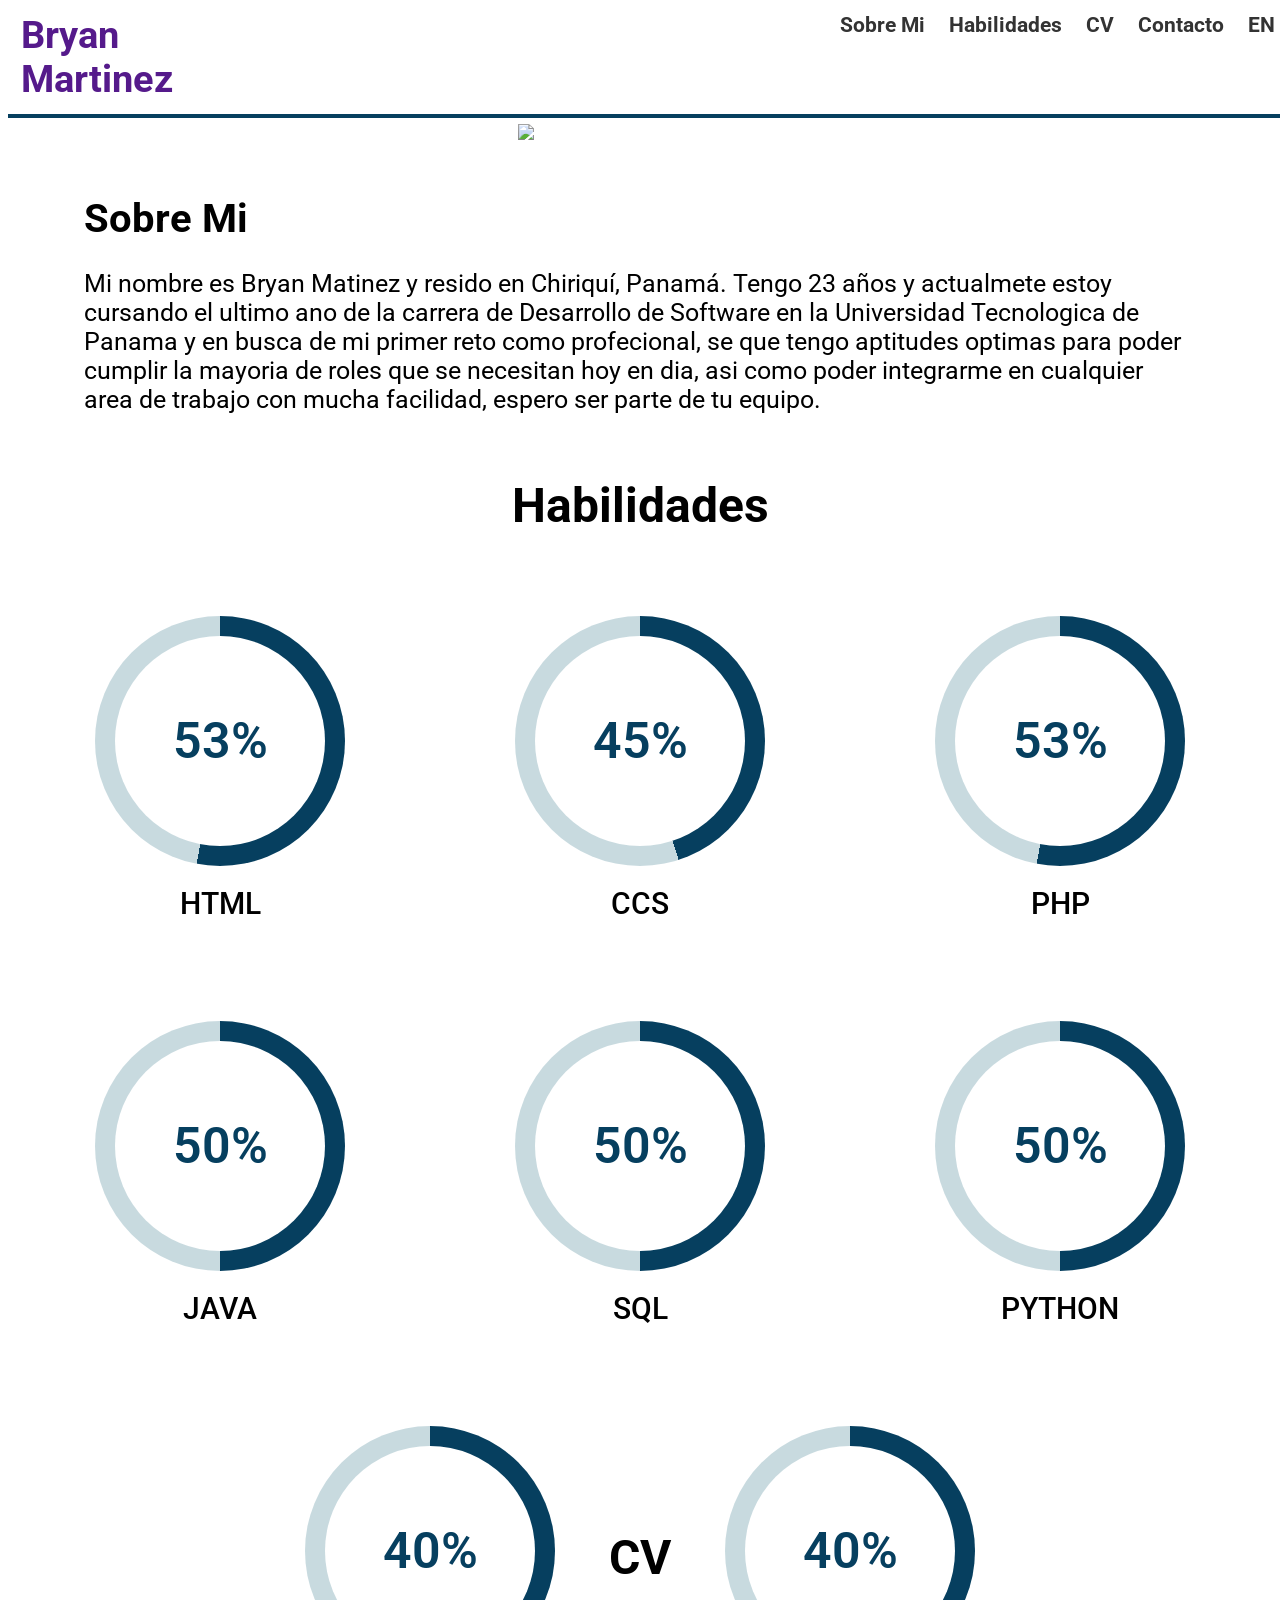
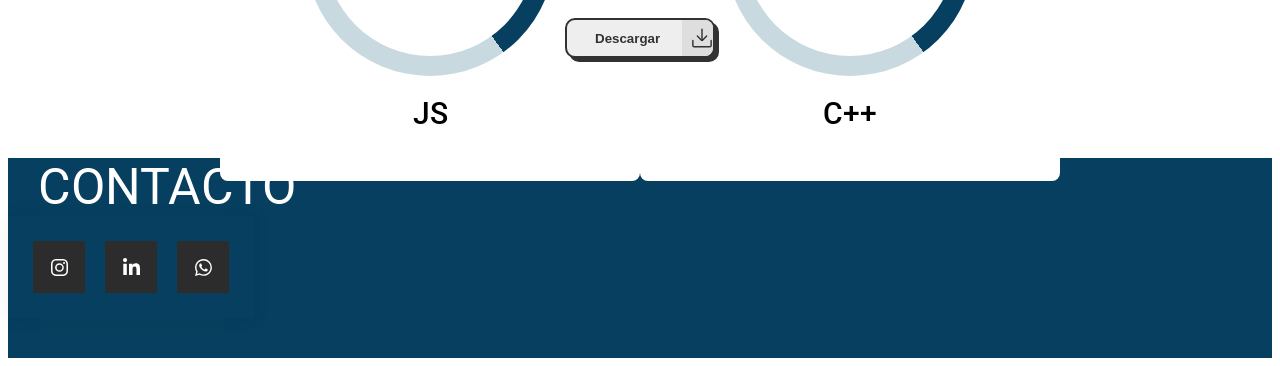
==== index.html @ da63f80b "Add files via upload" ====
<html lang="es">
    ,<head>
        <meta charset="utf-8">
        <meta http-equiv="X-UA-Compatible" content="IE=edge">
        <link rel="stylesheet" href="style.css">
        <title> Bryan Martinez</title>      
        <link rel="preconnect" href="https://fonts.gstatic.com" crossorigin>
        <link href="https://fonts.googleapis.com/css2?family=Chakra+Petch:ital,wght@0,300;1,400&family=Nunito:wght@200&family=Nuosu+SIL&family=Poppins:ital,wght@0,400;1,300;1,400&family=Roboto:ital,wght@0,100;1,300&display=swap" rel="stylesheet">

    <body>  
        <header>
            <div class="content-header">

                
                <label for="menu">
                    <a href="" class="logo">Bryan Martinez</a>
                    <img src="logo/product_10564395.png" class="img" alt="">
                </label>
                
                <nav class="nav"> 
                    <li><a href="#me"> Sobre Mi </a></li>
                    <li><a href="#"> Habilidades </a></li>
                    <li><a href="#"> CV </a></li>
                    <li><a href="#"> Contacto </a></li>
                    <li><a href="en/index.html">EN</a></li>
                  
                </nav>
            </div>
        </header>

        <div class="content">
            <img src="recurses/es.png">
            <div class="r">
                <img class="me1" src="/recurses/me.png">
            </div>
            <div class="hello">¡Hola, Soy Bryan! </div>
              
            <div class="l"> 
                <h1 class="me"> Sobre Mi </h1>
                <a class="me-1" >Mi nombre es Bryan Matinez y resido en Chiriquí, Panamá. Tengo 23 años y actualmete estoy cursando el ultimo ano de la carrera de Desarrollo de Software en la Universidad Tecnologica 
                de Panama y en busca de mi primer reto como profecional, se que tengo aptitudes optimas para poder cumplir la mayoria de roles que se necesitan hoy en dia, asi como poder
                integrarme en cualquier area de trabajo con mucha facilidad, espero ser parte de tu equipo. </a>
            </div>
           
        </div>

            <h1 class="sk"> Habilidades </h1>
        
            <div class="bds">
                <div class="container" data-percent="75">
                    <div class="circular-progress"  >
                        <span class="progress-bar">0%</span>
                    </div>
                  <span class="text">HTML</span>
                </div>

                <div class="container" data-percent="45">
                    <div class="circular-progress" >
                        <span class="progress-bar">45%</span>
                    </div>
                  <span class="text">CCS</span>
                </div>

                <div class="container" data-percent="60">
                    <div class="circular-progress" >
                        <span class="progress-bar">60%</span>
                    </div>
                  <span class="text">PHP</span>
                </div>

                <div class="container" data-percent="50">
                    <div class="circular-progress" >
                        <span class="progress-bar">50%</span>
                    </div>
                  <span class="text">JAVA</span>
                </div>

                <div class="container" data-percent="50">
                    <div class="circular-progress" >
                        <span class="progress-bar">50%</span>
                    </div>
                  <span class="text">SQL</span>
                </div>
                <div class="container" data-percent="50">
                    <div class="circular-progress" >
                        <span class="progress-bar">50%</span>
                    </div>
                  <span class="text">PYTHON</span>
                </div>
                <div class="container" data-percent="40" >
                    <div class="circular-progress" >
                        <span class="progress-bar">40%</span>
                    </div>
                  <span class="text">JS</span>
                </div>
                <div class="container"data-percent="40">
                    <div class="circular-progress" >
                        <span class="progress-bar">40%</span>
                    </div>
                  <span class="text">C++</span>
                </div>

            </div>
            

            <h1 class="sk"> CV </h1>
            <button   class="button" type="button" id="descargar">
                <span class="button__text">Descargar</span>
                <span class="button__icon"><svg xmlns="http://www.w3.org/2000/svg" viewBox="0 0 35 35" id="bdd05811-e15d-428c-bb53-8661459f9307" data-name="Layer 2" class="svg"><path d="M17.5,22.131a1.249,1.249,0,0,1-1.25-1.25V2.187a1.25,1.25,0,0,1,2.5,0V20.881A1.25,1.25,0,0,1,17.5,22.131Z"></path><path d="M17.5,22.693a3.189,3.189,0,0,1-2.262-.936L8.487,15.006a1.249,1.249,0,0,1,1.767-1.767l6.751,6.751a.7.7,0,0,0,.99,0l6.751-6.751a1.25,1.25,0,0,1,1.768,1.767l-6.752,6.751A3.191,3.191,0,0,1,17.5,22.693Z"></path><path d="M31.436,34.063H3.564A3.318,3.318,0,0,1,.25,30.749V22.011a1.25,1.25,0,0,1,2.5,0v8.738a.815.815,0,0,0,.814.814H31.436a.815.815,0,0,0,.814-.814V22.011a1.25,1.25,0,1,1,2.5,0v8.738A3.318,3.318,0,0,1,31.436,34.063Z"></path></svg></span>
              </button>
         
              
            <script src="script.js"></script>

            <div class="pie">
                <hi class="last">CONTACTO</hi>
                
                <div class="card">
                    <a href="#" class="socialContainer containerOne">
                      <svg class="socialSvg instagramSvg" viewBox="0 0 16 16"> <path d="M8 0C5.829 0 5.556.01 4.703.048 3.85.088 3.269.222 2.76.42a3.917 3.917 0 0 0-1.417.923A3.927 3.927 0 0 0 .42 2.76C.222 3.268.087 3.85.048 4.7.01 5.555 0 5.827 0 8.001c0 2.172.01 2.444.048 3.297.04.852.174 1.433.372 1.942.205.526.478.972.923 1.417.444.445.89.719 1.416.923.51.198 1.09.333 1.942.372C5.555 15.99 5.827 16 8 16s2.444-.01 3.298-.048c.851-.04 1.434-.174 1.943-.372a3.916 3.916 0 0 0 1.416-.923c.445-.445.718-.891.923-1.417.197-.509.332-1.09.372-1.942C15.99 10.445 16 10.173 16 8s-.01-2.445-.048-3.299c-.04-.851-.175-1.433-.372-1.941a3.926 3.926 0 0 0-.923-1.417A3.911 3.911 0 0 0 13.24.42c-.51-.198-1.092-.333-1.943-.372C10.443.01 10.172 0 7.998 0h.003zm-.717 1.442h.718c2.136 0 2.389.007 3.232.046.78.035 1.204.166 1.486.275.373.145.64.319.92.599.28.28.453.546.598.92.11.281.24.705.275 1.485.039.843.047 1.096.047 3.231s-.008 2.389-.047 3.232c-.035.78-.166 1.203-.275 1.485a2.47 2.47 0 0 1-.599.919c-.28.28-.546.453-.92.598-.28.11-.704.24-1.485.276-.843.038-1.096.047-3.232.047s-2.39-.009-3.233-.047c-.78-.036-1.203-.166-1.485-.276a2.478 2.478 0 0 1-.92-.598 2.48 2.48 0 0 1-.6-.92c-.109-.281-.24-.705-.275-1.485-.038-.843-.046-1.096-.046-3.233 0-2.136.008-2.388.046-3.231.036-.78.166-1.204.276-1.486.145-.373.319-.64.599-.92.28-.28.546-.453.92-.598.282-.11.705-.24 1.485-.276.738-.034 1.024-.044 2.515-.045v.002zm4.988 1.328a.96.96 0 1 0 0 1.92.96.96 0 0 0 0-1.92zm-4.27 1.122a4.109 4.109 0 1 0 0 8.217 4.109 4.109 0 0 0 0-8.217zm0 1.441a2.667 2.667 0 1 1 0 5.334 2.667 2.667 0 0 1 0-5.334z"></path> </svg>
                    </a>
                    
                  
                      
                    <a href="#" class="socialContainer containerThree">
                      <svg class="socialSvg linkdinSvg" viewBox="0 0 448 512"><path d="M100.28 448H7.4V148.9h92.88zM53.79 108.1C24.09 108.1 0 83.5 0 53.8a53.79 53.79 0 0 1 107.58 0c0 29.7-24.1 54.3-53.79 54.3zM447.9 448h-92.68V302.4c0-34.7-.7-79.2-48.29-79.2-48.29 0-55.69 37.7-55.69 76.7V448h-92.78V148.9h89.08v40.8h1.3c12.4-23.5 42.69-48.3 87.88-48.3 94 0 111.28 61.9 111.28 142.3V448z"></path></svg>
                    </a>
                    
                    <a href="#" class="socialContainer containerFour">
                      <svg class="socialSvg whatsappSvg" viewBox="0 0 16 16"> <path d="M13.601 2.326A7.854 7.854 0 0 0 7.994 0C3.627 0 .068 3.558.064 7.926c0 1.399.366 2.76 1.057 3.965L0 16l4.204-1.102a7.933 7.933 0 0 0 3.79.965h.004c4.368 0 7.926-3.558 7.93-7.93A7.898 7.898 0 0 0 13.6 2.326zM7.994 14.521a6.573 6.573 0 0 1-3.356-.92l-.24-.144-2.494.654.666-2.433-.156-.251a6.56 6.56 0 0 1-1.007-3.505c0-3.626 2.957-6.584 6.591-6.584a6.56 6.56 0 0 1 4.66 1.931 6.557 6.557 0 0 1 1.928 4.66c-.004 3.639-2.961 6.592-6.592 6.592zm3.615-4.934c-.197-.099-1.17-.578-1.353-.646-.182-.065-.315-.099-.445.099-.133.197-.513.646-.627.775-.114.133-.232.148-.43.05-.197-.1-.836-.308-1.592-.985-.59-.525-.985-1.175-1.103-1.372-.114-.198-.011-.304.088-.403.087-.088.197-.232.296-.346.1-.114.133-.198.198-.33.065-.134.034-.248-.015-.347-.05-.099-.445-1.076-.612-1.47-.16-.389-.323-.335-.445-.34-.114-.007-.247-.007-.38-.007a.729.729 0 0 0-.529.247c-.182.198-.691.677-.691 1.654 0 .977.71 1.916.81 2.049.098.133 1.394 2.132 3.383 2.992.47.205.84.326 1.129.418.475.152.904.129 1.246.08.38-.058 1.171-.48 1.338-.943.164-.464.164-.86.114-.943-.049-.084-.182-.133-.38-.232z"></path> </svg>
                    </a>
                  </div>  
            </div>
    </body>
    
    
</html>
---- style.css ----
body{
    font-family: 'Chakra Petch', sans-serif;
    font-family: 'Nunito', sans-serif;
    font-family: 'Nuosu SIL', sans-serif;
    font-family: 'Poppins', sans-serif;
    font-family: 'Roboto', sans-serif;
   
}

header {
    background-color: #ffffff;
    font: center;
    padding: 13px;
    border-bottom: 4px solid #063f5f;
    position: fixed;
    width: 98%;;
    font-weight:bold;
    margin-top: -27px;
    text-decoration: none;
    z-index: 1000
    
    
  }
  
.content-header {
    display: flex;
    justify-content: space-between;
  }
  
.logo {
    font-size: 38;
    text-decoration: none;
    
  }
  
.nav {
    list-style: none;
    margin: 0;
    padding: 0;
  }
  
.nav li {
    display: inline-block;
    margin-left: 20px;
  }
  
.nav a {
    text-decoration: none;
    color: #333;
    font-size: 21;
    font-weight: bold;
  }
  
.nav a:hover {
    color: #000;
  }
  
.img {
  display:inline-flex;
  margin:-22px;
  margin-left: 0px;
  
}


.boton-idioma {
    
    border: #ffffff;
    padding: 0.75em 1.5em;
    background: #ffffff;
  
    
}
  
  .content{
    display:table;
    margin: auto !important;
    margin-top: 70px !important;
    max-width: 88%;
  }
.me{
    font-size: 40px;
    float: left !important;
}

.me-1{
    margin: auto !important;
    font-size: 25px;
    float: left !important;
    
}

.me1{
    margin-top: 1%;
    margin-left:39%;
    margin-right: auto;
}

.hello {
    font-size: 24px;
    color: #000;
    font-weight: bold;
    text-align: center;
  }
  
  .hello {
    opacity: 0;
    animation: hello 3s ease-in-out infinite;
  }
  
  @keyframes hello {
    0% {
      opacity: 0;
    }
    50% {
      opacity: 1;
    }
    100% {
      opacity: 0;
    }
  }


  .sk {
    margin-top: 5% !important;
    font-size: 48px;
    font-weight: bold;
    text-align: center;
    animation: sk-typing 10s infinite;
    position: relative;
    z-index: 999; /* Ajusta el valor para que sea menor que el z-index del header */
  }
  
  @keyframes sk-typing {
    0% {
      opacity: 0;
      transform: translateY(-20px);
    }
  }

  .container{
    
    background: #ffffff;
    display: flex;
    width: 420px;
    padding: 50px 0;
    border-radius: 8px;
    flex-direction: column;
    align-items: center;
    row-gap: 20px;
   
  }

  .bds{
    height: 100vh;
    display: flex;
    align-items: center;
    justify-content: center;
    background: #ffffff;
    flex-wrap: wrap;
    row-gap: 0px;
    

  }
  .circular-progress{
    position: relative;
    height: 250px;
    width: 250px;
    background-color: #063f5f;
    border-radius: 50%;
    background: conic-gradient( #063f5f 3.6deg, #c8dadf 0deg);
    display: flex;
    align-items: center;
    justify-content: center;

   
   
  }

  .circular-progress::before{
    content: "";
    position: absolute;
    height: 210px;
    width: 210px;
    border-radius: 50%;
    background-color: #ffffff;
  }

.progress-bar{
  position: relative;
  font-size: 50px;
  font-weight: 600 ;
  color: 063f5f;
}

.text{
  font-size: 30px;
  font-weight: 500;
}


.button {
  margin: 0 auto;
  --main-focus: #2d8cf0;
  --font-color: #323232;
  --bg-color-sub: #dedede;
  --bg-color: #eee;
  --main-color: #323232;
  position: relative;
  width: 150px;
  height: 40px;
  cursor: pointer;
  display: flex;
  align-items: center;
  border: 2px solid var(--main-color);
  box-shadow: 4px 4px var(--main-color);
  background-color: var(--bg-color);
  border-radius: 10px;
  overflow: hidden;
}

.button, .button__icon, .button__text {
  transition: all 0.3s;
}

.button .button__text {
  transform: translateX(22px);
  color: var(--font-color);
  font-weight: 600;
}

.button .button__icon {
  position: absolute;
  transform: translateX(109px);
  height: 100%;
  width: 39px;
  background-color: var(--bg-color-sub);
  display: flex;
  align-items: center;
  justify-content: center;
}

.button .svg {
  width: 20px;
  fill: var(--main-color);
}

.button:hover {
  background: var(--bg-color);
}

.button:hover .button__text {
  color: transparent;
}

.button:hover .button__icon {
  width: 148px;
  transform: translateX(0);
}

.button:active {
  transform: translate(3px, 3px);
  box-shadow: 0px 0px var(--main-color);
}

.pie{
  background-color: #063f5f;
  height: 200px;
  align-items: center;
  margin-top: 100px;
}

.last{
  color: white;
  font-size: 50px;
  margin: 30px;
 

}

.card {
  width: fit-content;
  height: fit-content;
  background-color: rgb(6 63 95);
  display: flex;
  align-items: center;
  justify-content: center;
  padding: 25px 25px;
  gap: 20px;
  box-shadow: 0px 0px 20px rgba(0, 0, 0, 0.055);
}

/* for all social containers*/
.socialContainer {
  width: 52px;
  height: 52px;
  background-color: rgb(44, 44, 44);
  display: flex;
  align-items: center;
  justify-content: center;
  overflow: hidden;
  transition-duration: .3s;
}
/* instagram*/
.containerOne:hover {
  background-color: #d62976;
  transition-duration: .3s;
}
/* twitter*/
.containerTwo:hover {
  background-color: #00acee;
  transition-duration: .3s;
}
/* linkdin*/
.containerThree:hover {
  background-color: #0072b1;
  transition-duration: .3s;
}
/* Whatsapp*/
.containerFour:hover {
  background-color: #128C7E;
  transition-duration: .3s;
}

.socialContainer:active {
  transform: scale(0.9);
  transition-duration: .3s;
}

.socialSvg {
  width: 17px;
}

.socialSvg path {
  fill: rgb(255, 255, 255);
}

.socialContainer:hover .socialSvg {
  animation: slide-in-top 0.3s both;
}

@keyframes slide-in-top {
  0% {
    transform: translateY(-50px);
    opacity: 0;
  }

  100% {
    transform: translateY(0);
    opacity: 1;
  }
}
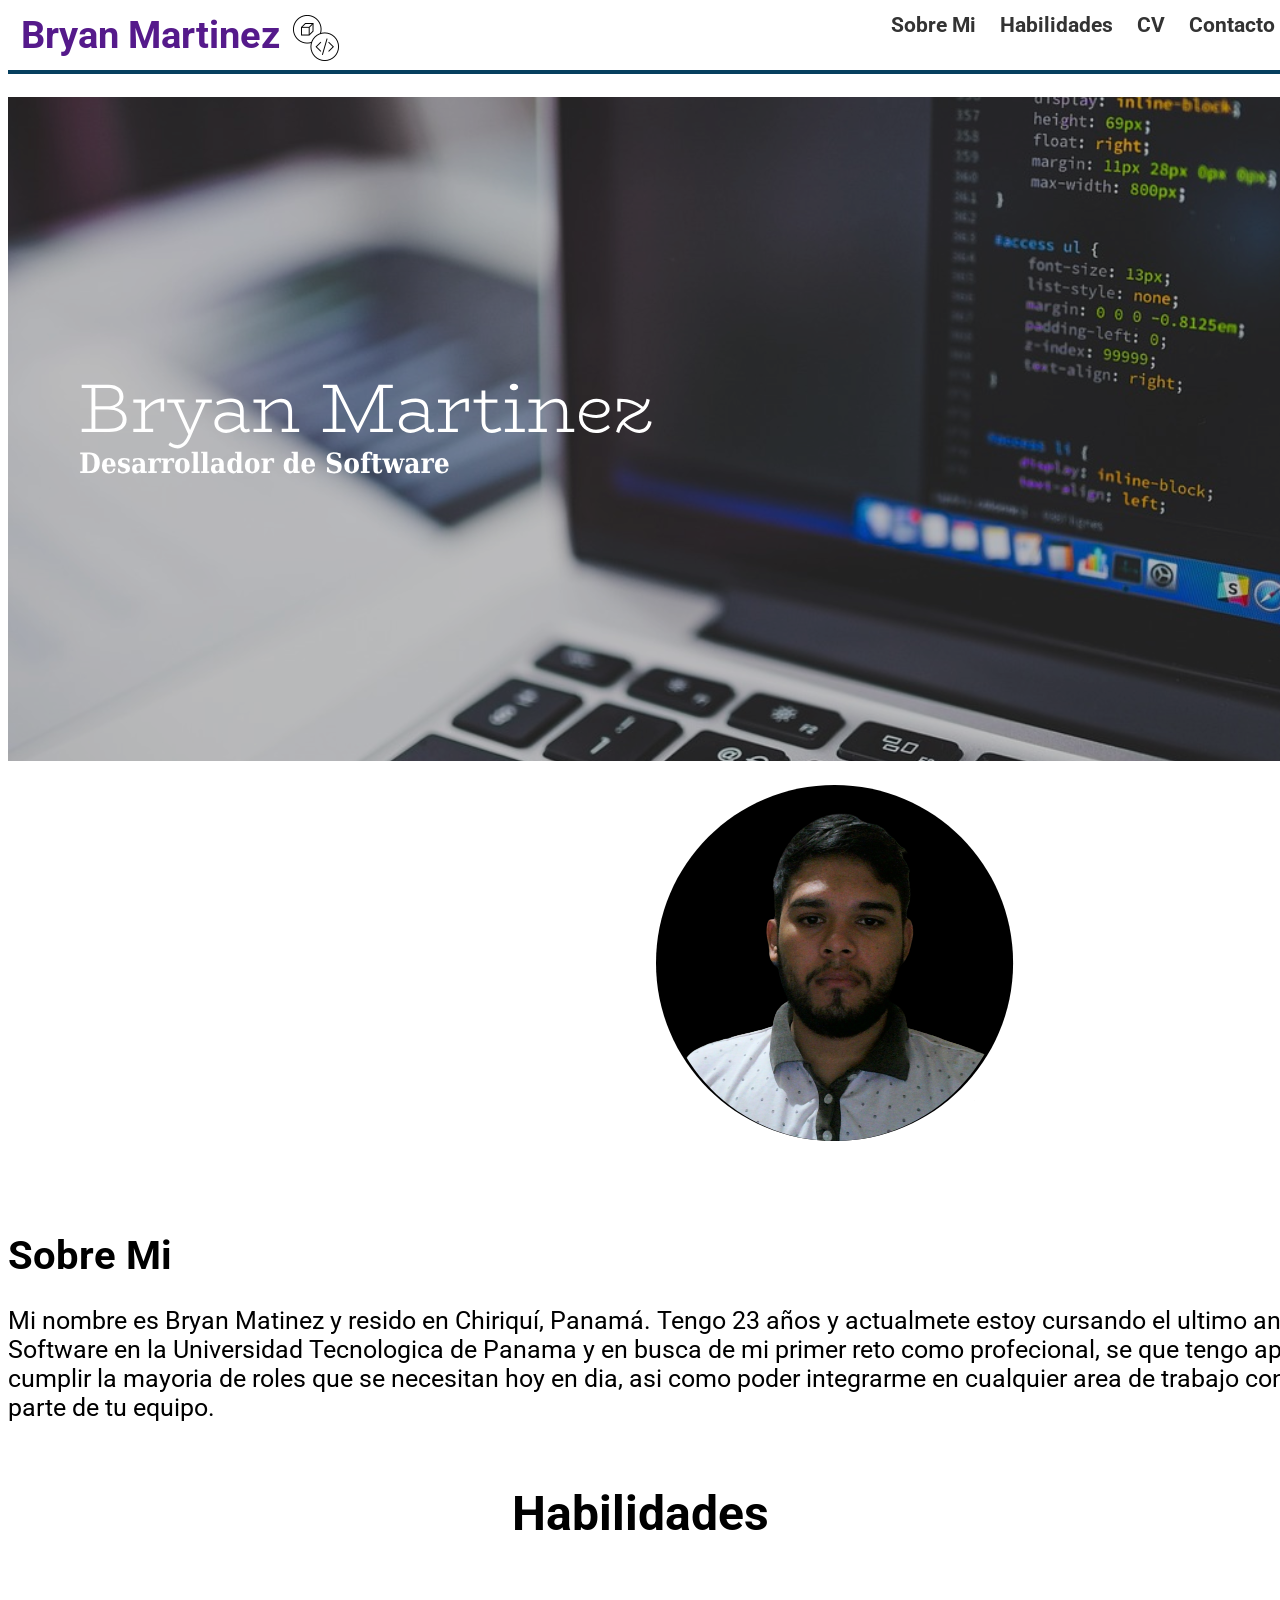
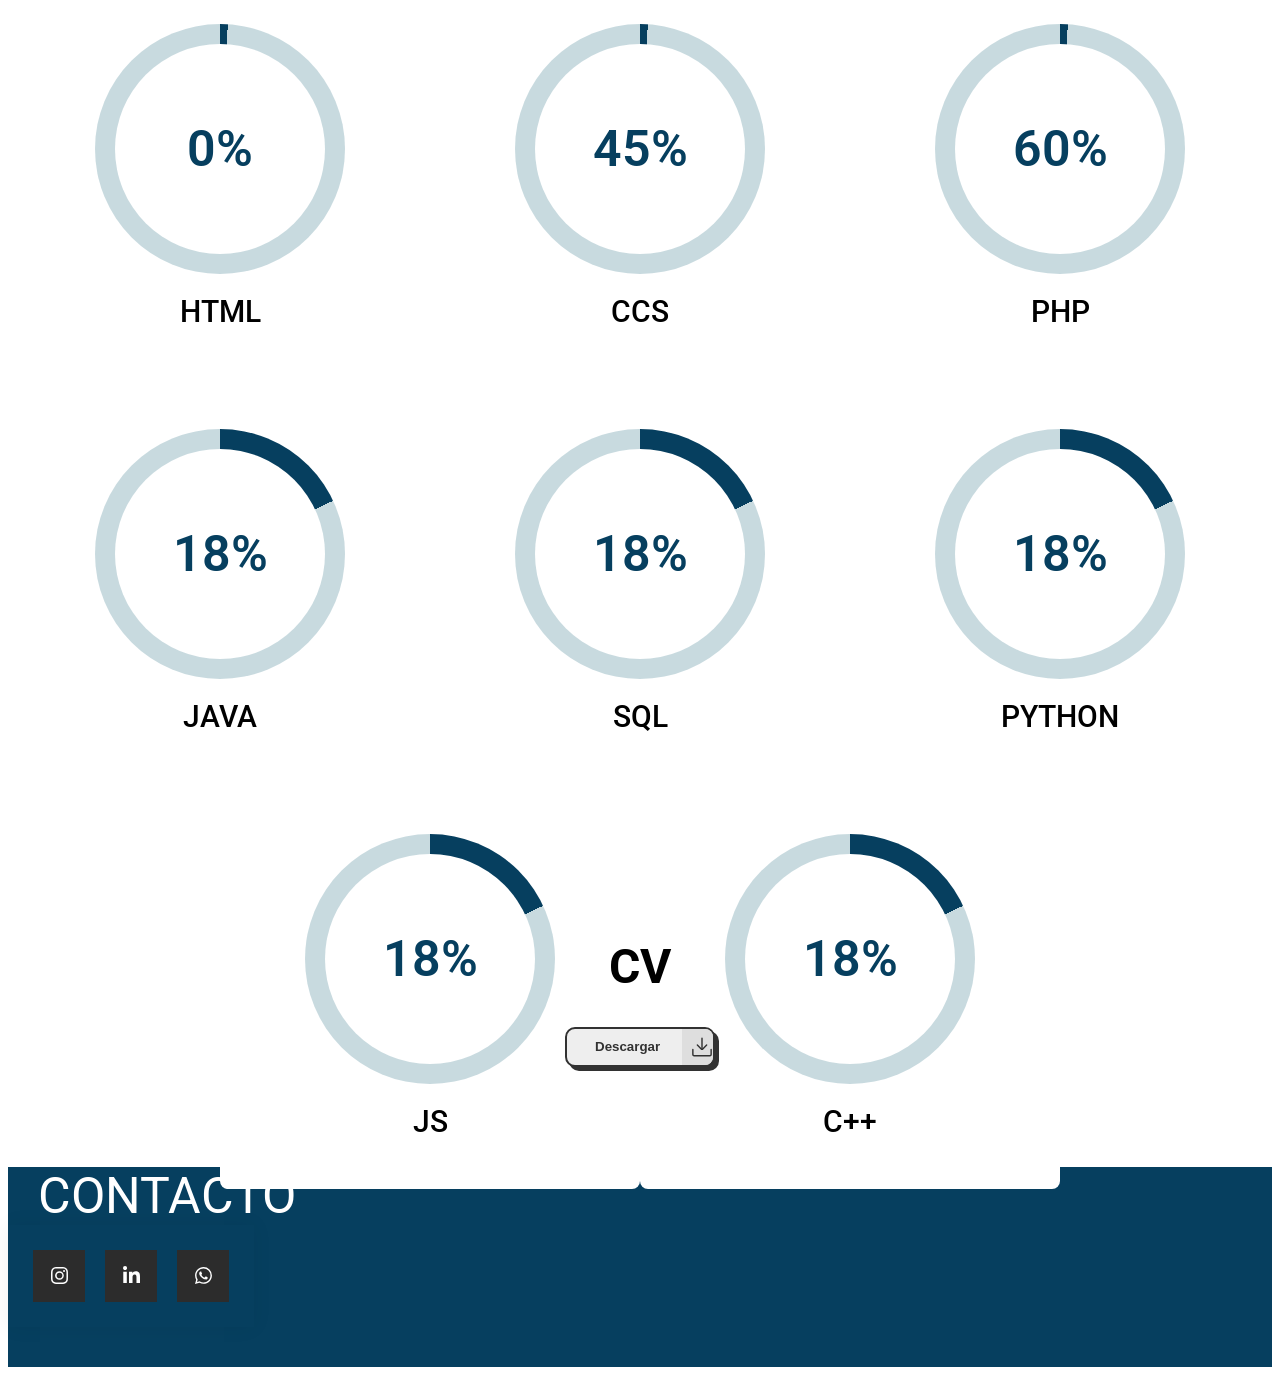
==== commit aa5bb0ce: "v1.1" ====
--- a/index.html
+++ b/index.html
@@ -19,24 +19,23 @@
                 
                 <nav class="nav"> 
                     <li><a href="#me"> Sobre Mi </a></li>
-                    <li><a href="#"> Habilidades </a></li>
-                    <li><a href="#"> CV </a></li>
-                    <li><a href="#"> Contacto </a></li>
-                    <li><a href="en/index.html">EN</a></li>
+                    <li><a href="#sk"> Habilidades </a></li>
+                    <li><a href="#cv"> CV </a></li>
+                    <li><a href="#cont"> Contacto </a></li>
                   
                 </nav>
             </div>
         </header>
 
         <div class="content">
-            <img src="recurses/es.png">
+            <img src="resources/es.png">
             <div class="r">
-                <img class="me1" src="/recurses/me.png">
+                <img class="me1" src="resources/me.png" id="me">
             </div>
-            <div class="hello">¡Hola, Soy Bryan! </div>
+            <div class="hello" id="sk">¡Hola, Soy Bryan! </div>
               
             <div class="l"> 
-                <h1 class="me"> Sobre Mi </h1>
+                <h1 class="me" > Sobre Mi </h1>
                 <a class="me-1" >Mi nombre es Bryan Matinez y resido en Chiriquí, Panamá. Tengo 23 años y actualmete estoy cursando el ultimo ano de la carrera de Desarrollo de Software en la Universidad Tecnologica 
                 de Panama y en busca de mi primer reto como profecional, se que tengo aptitudes optimas para poder cumplir la mayoria de roles que se necesitan hoy en dia, asi como poder
                 integrarme en cualquier area de trabajo con mucha facilidad, espero ser parte de tu equipo. </a>
@@ -103,7 +102,7 @@
             </div>
             
 
-            <h1 class="sk"> CV </h1>
+            <h1 class="sk" id="cv"> CV </h1>
             <button   class="button" type="button" id="descargar">
                 <span class="button__text">Descargar</span>
                 <span class="button__icon"><svg xmlns="http://www.w3.org/2000/svg" viewBox="0 0 35 35" id="bdd05811-e15d-428c-bb53-8661459f9307" data-name="Layer 2" class="svg"><path d="M17.5,22.131a1.249,1.249,0,0,1-1.25-1.25V2.187a1.25,1.25,0,0,1,2.5,0V20.881A1.25,1.25,0,0,1,17.5,22.131Z"></path><path d="M17.5,22.693a3.189,3.189,0,0,1-2.262-.936L8.487,15.006a1.249,1.249,0,0,1,1.767-1.767l6.751,6.751a.7.7,0,0,0,.99,0l6.751-6.751a1.25,1.25,0,0,1,1.768,1.767l-6.752,6.751A3.191,3.191,0,0,1,17.5,22.693Z"></path><path d="M31.436,34.063H3.564A3.318,3.318,0,0,1,.25,30.749V22.011a1.25,1.25,0,0,1,2.5,0v8.738a.815.815,0,0,0,.814.814H31.436a.815.815,0,0,0,.814-.814V22.011a1.25,1.25,0,1,1,2.5,0v8.738A3.318,3.318,0,0,1,31.436,34.063Z"></path></svg></span>
@@ -113,7 +112,7 @@
             <script src="script.js"></script>
 
             <div class="pie">
-                <hi class="last">CONTACTO</hi>
+                <hi class="last" id="cont">CONTACTO</hi>
                 
                 <div class="card">
                     <a href="#" class="socialContainer containerOne">
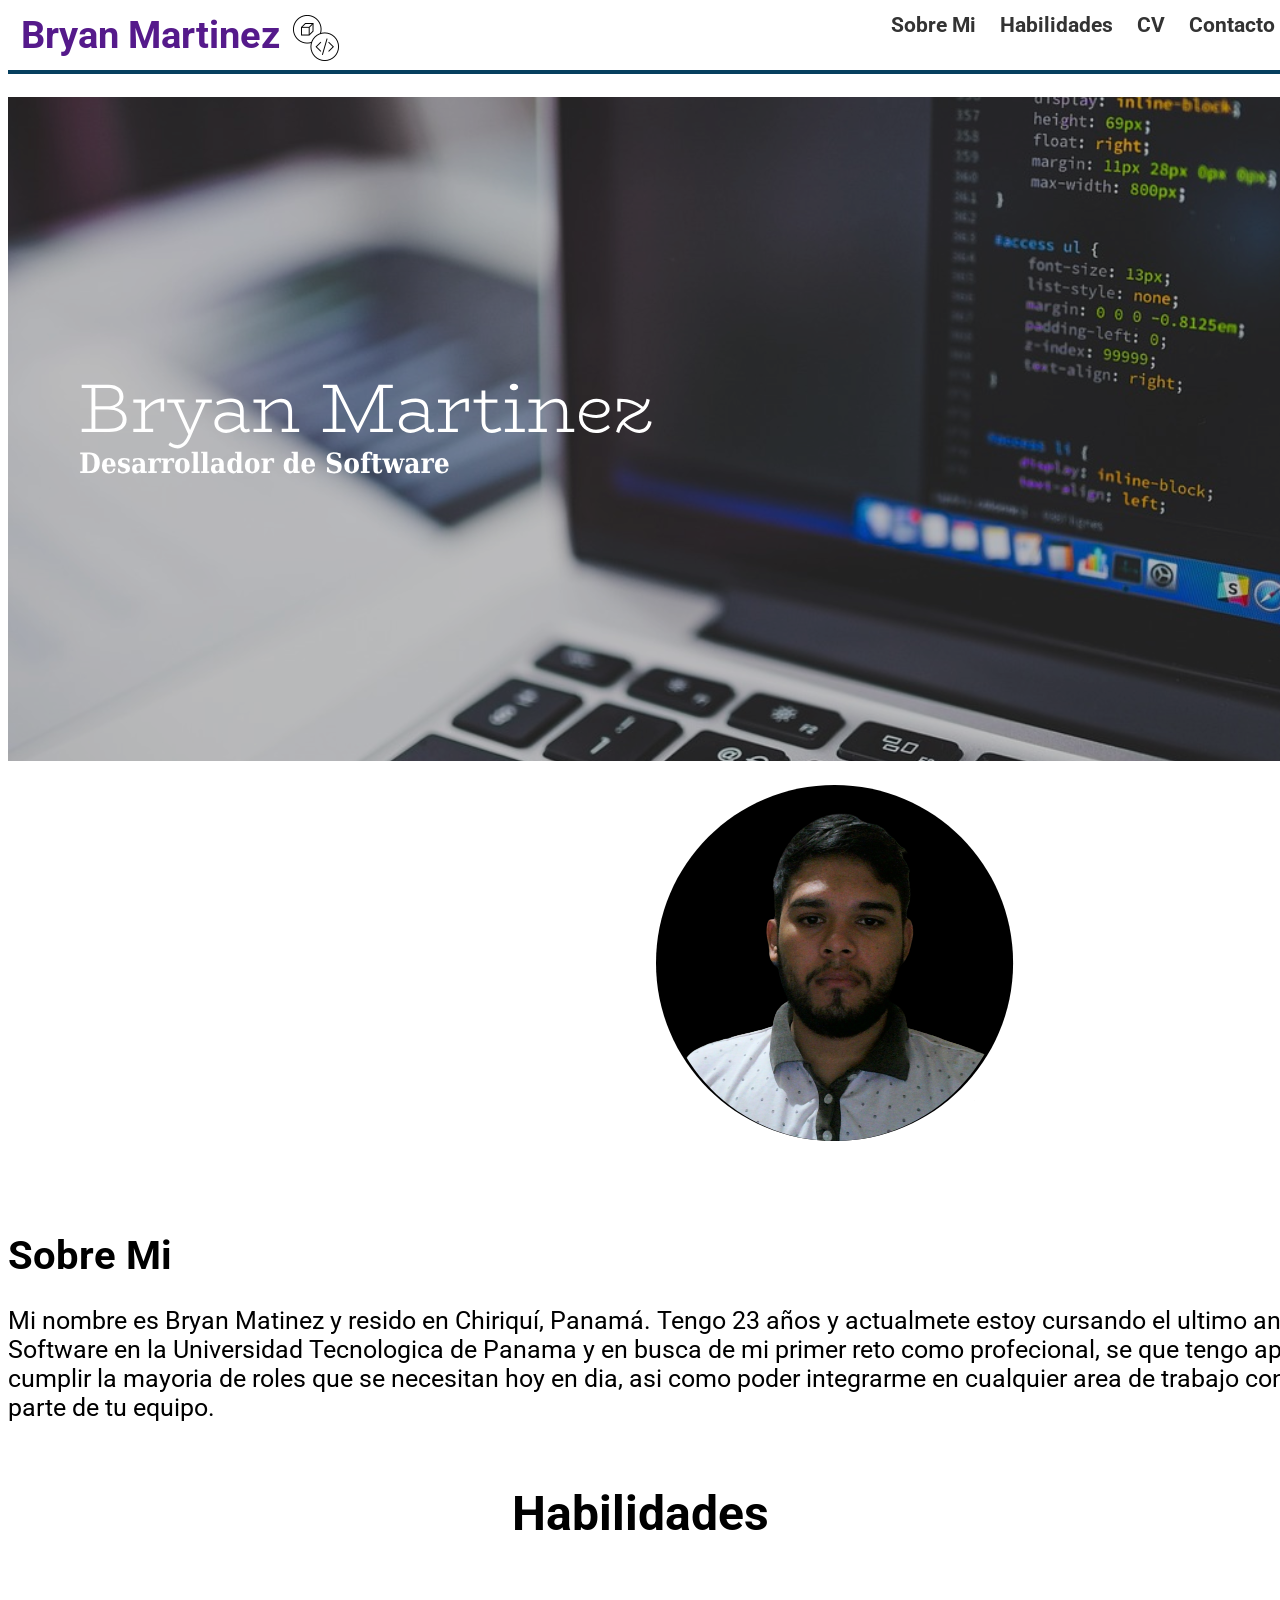
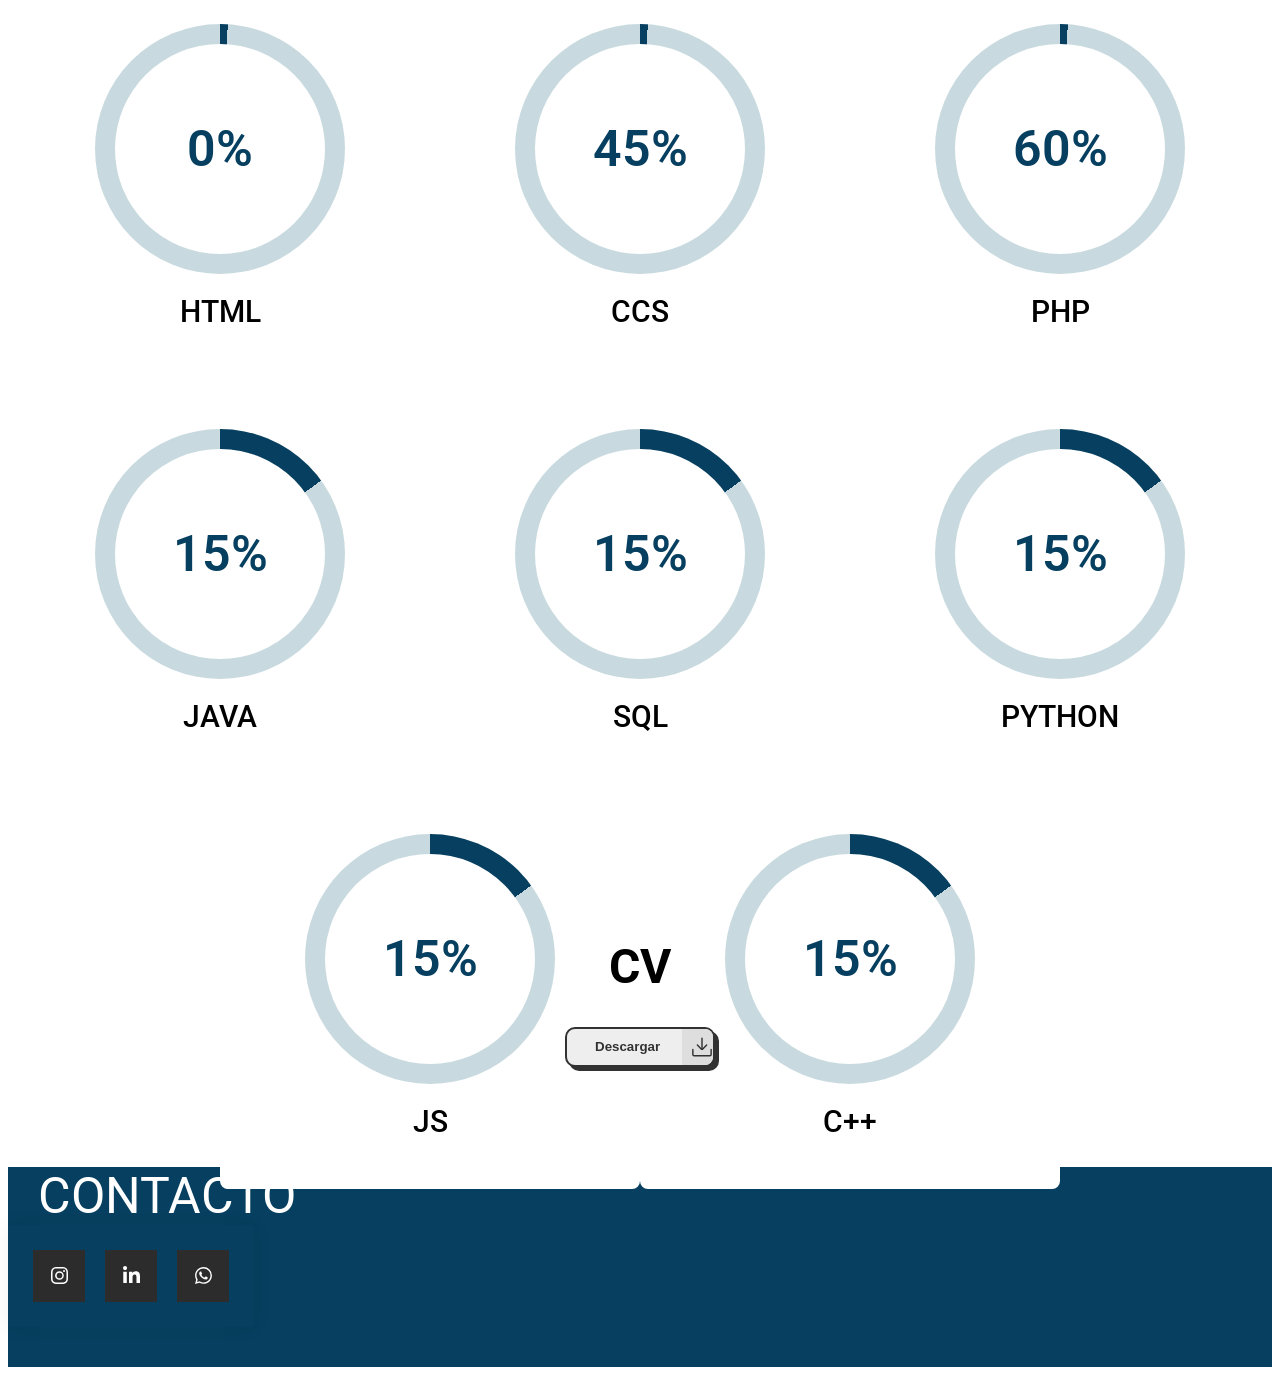
==== commit 5b377956: "Add Contact V.1.1" ====
--- a/index.html
+++ b/index.html
@@ -115,17 +115,17 @@
                 <hi class="last" id="cont">CONTACTO</hi>
                 
                 <div class="card">
-                    <a href="#" class="socialContainer containerOne">
+                    <a href="https://www.instagram.com/yova1700/" class="socialContainer containerOne">
                       <svg class="socialSvg instagramSvg" viewBox="0 0 16 16"> <path d="M8 0C5.829 0 5.556.01 4.703.048 3.85.088 3.269.222 2.76.42a3.917 3.917 0 0 0-1.417.923A3.927 3.927 0 0 0 .42 2.76C.222 3.268.087 3.85.048 4.7.01 5.555 0 5.827 0 8.001c0 2.172.01 2.444.048 3.297.04.852.174 1.433.372 1.942.205.526.478.972.923 1.417.444.445.89.719 1.416.923.51.198 1.09.333 1.942.372C5.555 15.99 5.827 16 8 16s2.444-.01 3.298-.048c.851-.04 1.434-.174 1.943-.372a3.916 3.916 0 0 0 1.416-.923c.445-.445.718-.891.923-1.417.197-.509.332-1.09.372-1.942C15.99 10.445 16 10.173 16 8s-.01-2.445-.048-3.299c-.04-.851-.175-1.433-.372-1.941a3.926 3.926 0 0 0-.923-1.417A3.911 3.911 0 0 0 13.24.42c-.51-.198-1.092-.333-1.943-.372C10.443.01 10.172 0 7.998 0h.003zm-.717 1.442h.718c2.136 0 2.389.007 3.232.046.78.035 1.204.166 1.486.275.373.145.64.319.92.599.28.28.453.546.598.92.11.281.24.705.275 1.485.039.843.047 1.096.047 3.231s-.008 2.389-.047 3.232c-.035.78-.166 1.203-.275 1.485a2.47 2.47 0 0 1-.599.919c-.28.28-.546.453-.92.598-.28.11-.704.24-1.485.276-.843.038-1.096.047-3.232.047s-2.39-.009-3.233-.047c-.78-.036-1.203-.166-1.485-.276a2.478 2.478 0 0 1-.92-.598 2.48 2.48 0 0 1-.6-.92c-.109-.281-.24-.705-.275-1.485-.038-.843-.046-1.096-.046-3.233 0-2.136.008-2.388.046-3.231.036-.78.166-1.204.276-1.486.145-.373.319-.64.599-.92.28-.28.546-.453.92-.598.282-.11.705-.24 1.485-.276.738-.034 1.024-.044 2.515-.045v.002zm4.988 1.328a.96.96 0 1 0 0 1.92.96.96 0 0 0 0-1.92zm-4.27 1.122a4.109 4.109 0 1 0 0 8.217 4.109 4.109 0 0 0 0-8.217zm0 1.441a2.667 2.667 0 1 1 0 5.334 2.667 2.667 0 0 1 0-5.334z"></path> </svg>
                     </a>
                     
                   
                       
-                    <a href="#" class="socialContainer containerThree">
+                    <a href="https://www.linkedin.com/in/bryan-martinez-152587271?utm_source=share&utm_campaign=share_via&utm_content=profile&utm_medium=android_app" class="socialContainer containerThree">
                       <svg class="socialSvg linkdinSvg" viewBox="0 0 448 512"><path d="M100.28 448H7.4V148.9h92.88zM53.79 108.1C24.09 108.1 0 83.5 0 53.8a53.79 53.79 0 0 1 107.58 0c0 29.7-24.1 54.3-53.79 54.3zM447.9 448h-92.68V302.4c0-34.7-.7-79.2-48.29-79.2-48.29 0-55.69 37.7-55.69 76.7V448h-92.78V148.9h89.08v40.8h1.3c12.4-23.5 42.69-48.3 87.88-48.3 94 0 111.28 61.9 111.28 142.3V448z"></path></svg>
                     </a>
                     
-                    <a href="#" class="socialContainer containerFour">
+                    <a href="https://web.whatsapp.com/send?phone=+50765486053" class="socialContainer containerFour">
                       <svg class="socialSvg whatsappSvg" viewBox="0 0 16 16"> <path d="M13.601 2.326A7.854 7.854 0 0 0 7.994 0C3.627 0 .068 3.558.064 7.926c0 1.399.366 2.76 1.057 3.965L0 16l4.204-1.102a7.933 7.933 0 0 0 3.79.965h.004c4.368 0 7.926-3.558 7.93-7.93A7.898 7.898 0 0 0 13.6 2.326zM7.994 14.521a6.573 6.573 0 0 1-3.356-.92l-.24-.144-2.494.654.666-2.433-.156-.251a6.56 6.56 0 0 1-1.007-3.505c0-3.626 2.957-6.584 6.591-6.584a6.56 6.56 0 0 1 4.66 1.931 6.557 6.557 0 0 1 1.928 4.66c-.004 3.639-2.961 6.592-6.592 6.592zm3.615-4.934c-.197-.099-1.17-.578-1.353-.646-.182-.065-.315-.099-.445.099-.133.197-.513.646-.627.775-.114.133-.232.148-.43.05-.197-.1-.836-.308-1.592-.985-.59-.525-.985-1.175-1.103-1.372-.114-.198-.011-.304.088-.403.087-.088.197-.232.296-.346.1-.114.133-.198.198-.33.065-.134.034-.248-.015-.347-.05-.099-.445-1.076-.612-1.47-.16-.389-.323-.335-.445-.34-.114-.007-.247-.007-.38-.007a.729.729 0 0 0-.529.247c-.182.198-.691.677-.691 1.654 0 .977.71 1.916.81 2.049.098.133 1.394 2.132 3.383 2.992.47.205.84.326 1.129.418.475.152.904.129 1.246.08.38-.058 1.171-.48 1.338-.943.164-.464.164-.86.114-.943-.049-.084-.182-.133-.38-.232z"></path> </svg>
                     </a>
                   </div>  
